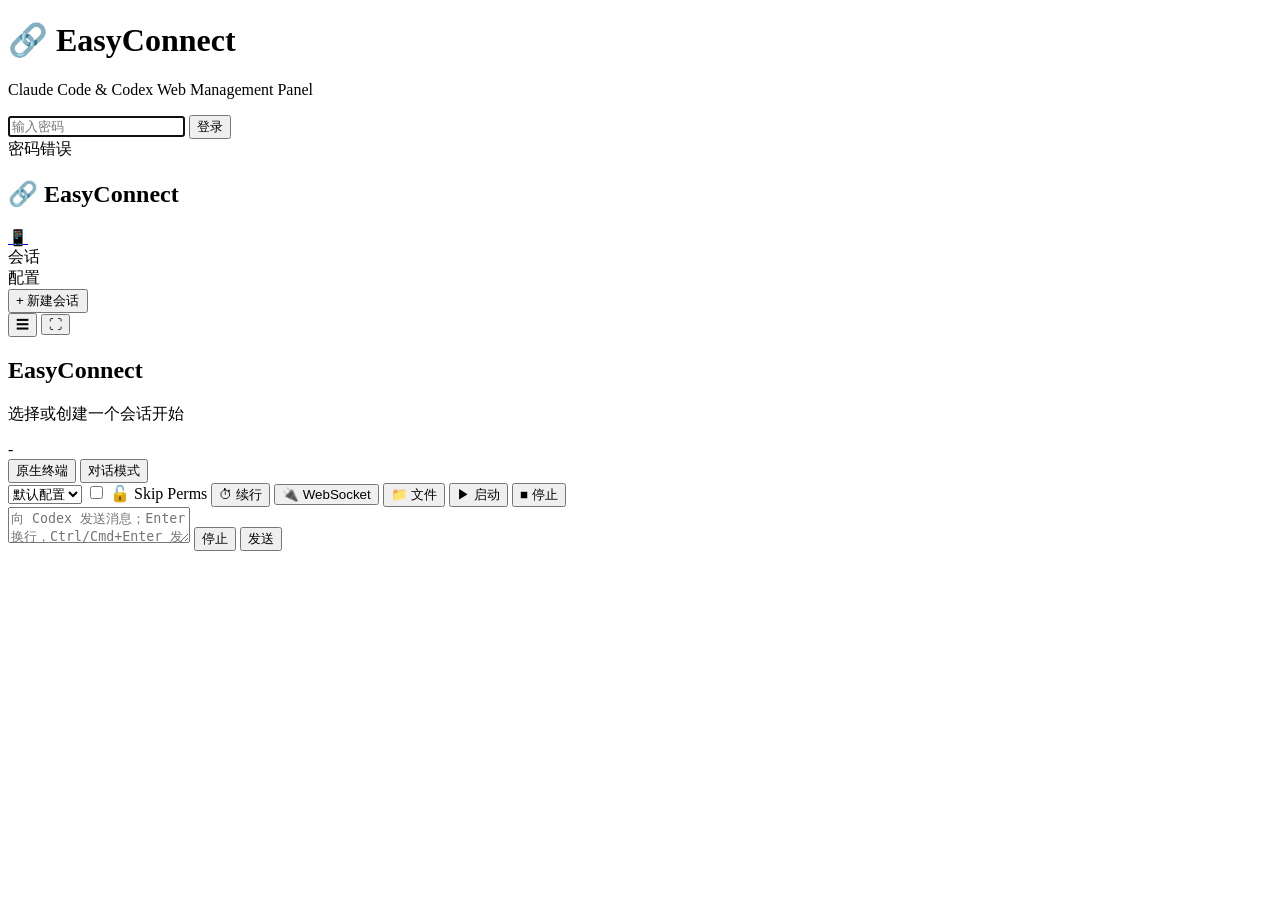
==== web/index.html @ 888e6786 "Add Codex auto-continue controls" ====
<!DOCTYPE html>
<html lang="zh-CN">
<head>
  <meta charset="UTF-8">
  <meta name="viewport" content="width=device-width, initial-scale=1.0">
  <title>EasyConnect</title>
  <link rel="stylesheet" href="/style.css?v=1778644800">
  <link rel="preload" href="/xterm.css?v=1778644800" as="style" onload="this.rel='stylesheet'">
  <noscript><link rel="stylesheet" href="/xterm.css?v=1778644800"></noscript>
</head>
<body>
  <!-- Login -->
  <div id="loginOverlay" class="login-overlay">
    <div class="login-box">
      <h1>🔗 EasyConnect</h1>
      <p class="subtitle">Claude Code &amp; Codex Web Management Panel</p>
      <input type="password" id="loginPassword" placeholder="输入密码" autofocus>
      <button id="loginBtn">登录</button>
      <div id="loginError" class="login-error">密码错误</div>
    </div>
  </div>

  <!-- Main App -->
  <div id="appLayout" class="app-layout hidden">
    <!-- Sidebar -->
    <aside class="sidebar" id="sidebar" aria-label="主导航">
      <div class="sidebar-header">
        <h2>🔗 EasyConnect</h2>
        <a href="/mobile" class="version-link" title="移动版">📱</a>
      </div>
      <div class="sidebar-tabs">
        <div class="sidebar-tab active" onclick="switchTab('sessions')" id="tabSessions">会话</div>
        <div class="sidebar-tab" onclick="switchTab('profiles')" id="tabProfiles">配置</div>
      </div>
      <div class="sidebar-content" id="sidebarContent"></div>
      <div class="sidebar-footer">
        <button class="btn btn-primary" id="sidebarActionBtn" onclick="onSidebarAction()">+ 新建会话</button>
      </div>
    </aside>

    <!-- Main -->
    <div class="main-content">
      <div class="view-controls" aria-label="页面视图控制">
        <button type="button" class="view-control-btn" id="sidebarToggle" onclick="toggleSidebar()" aria-controls="sidebar" aria-expanded="true" title="收起侧边栏">☰</button>
        <button type="button" class="view-control-btn" id="fullscreenToggle" onclick="toggleFullscreen()" aria-pressed="false" title="进入全屏">⛶</button>
      </div>
      <div id="emptyState" class="empty-state">
        <h2>EasyConnect</h2>
        <p>选择或创建一个会话开始</p>
      </div>
      <div id="sessionView" class="hidden" style="display:flex;flex-direction:column;height:100%;">
        <div class="topbar">
          <span class="session-title" id="sessionTitle">-</span>
          <div class="session-controls">
            <div class="session-mode-switch hidden" id="sessionModeSwitch">
              <button class="btn btn-sm btn-ghost active" id="terminalModeBtn" onclick="switchSessionMode('terminal')">原生终端</button>
              <button class="btn btn-sm btn-ghost" id="conversationModeBtn" onclick="switchSessionMode('conversation')">对话模式</button>
            </div>
            <select id="profileSelect" class="profile-select hidden" onchange="changeProfile()" title="切换配置（仅停止时）">
              <option value="">默认配置</option>
            </select>
            <label class="skip-perm-toggle" id="skipPermLabel" title="跳过权限确认（仅停止时可切换）">
              <input type="checkbox" id="skipPermCheck" onchange="toggleSkipPerm()">
              <span>🔓 Skip Perms</span>
            </label>
            <button class="btn btn-sm btn-ghost hidden" id="autoContinueBtn" onclick="showAutoContinueModal()" title="配置 Codex 自动续行">⏱ 续行</button>
            <button class="btn btn-sm btn-ghost" id="pollToggle" onclick="togglePolling()" title="切换连接模式">🔌 WebSocket</button>
            <button class="btn btn-sm btn-ghost" id="btnFiles" onclick="openFileBrowser()" title="在文件管理器中打开工作目录">📁 文件</button>
            <span id="sessionStatus" style="font-size:12px;color:var(--text-secondary)"></span>
            <button class="btn btn-sm btn-ghost" id="btnStart" onclick="startSession()">▶ 启动</button>
            <button class="btn btn-sm btn-ghost" id="btnStop" onclick="stopSession()">■ 停止</button>
          </div>
        </div>
        <div class="chat-area" id="terminalContainer"></div>
        <div class="conversation-panel hidden" id="conversationPanel">
          <div class="conversation-warning hidden" id="conversationWarning"></div>
          <div class="conversation-messages" id="conversationMessages"></div>
          <div class="conversation-composer">
            <textarea id="conversationInput" rows="2" placeholder="向 Codex 发送消息；Enter 换行，Ctrl/Cmd+Enter 发送"></textarea>
            <button class="btn btn-danger hidden" id="conversationStop" onclick="stopConversation()">停止</button>
            <button class="btn btn-primary conversation-send" id="conversationSend" onclick="sendConversationMessage()">发送</button>
          </div>
        </div>
      </div>
    </div>
  </div>

  <!-- Modal -->
  <div id="modalOverlay" class="modal-overlay hidden">
    <div class="modal" id="modalContent"></div>
  </div>

  <!-- Inline login: works immediately, no dependency on external scripts -->
  <script>
  (function(){
    var saved = localStorage.getItem('ec_token') || '';
    window.__ecLoggedIn = false;

    function doInlineLogin(pw, isAutoLogin) {
      var h = {'Authorization': 'Bearer ' + pw};
      localStorage.setItem('ec_token', pw);
      window.__ecLoggedIn = true;
      // Show app immediately, don't wait for API
      document.getElementById('loginOverlay').classList.add('hidden');
      document.getElementById('appLayout').classList.remove('hidden');
      if (typeof showApp === 'function') showApp();
      // Verify token in background
      fetch('/api/sessions', {headers: h}).then(function(r) {
        if (!r.ok) {
          // Token invalid, go back to login
          localStorage.removeItem('ec_token');
          window.__ecLoggedIn = false;
          document.getElementById('loginOverlay').classList.remove('hidden');
          document.getElementById('appLayout').classList.add('hidden');
          if (!isAutoLogin) {
            document.getElementById('loginError').style.display = 'block';
            var btn = document.getElementById('loginBtn'); btn.textContent = '登录'; btn.disabled = false;
          }
        }
      }).catch(function() {
        // Network error - keep showing app (offline tolerant)
      });
    }

    document.getElementById('loginBtn').addEventListener('click', function() {
      var btn = document.getElementById('loginBtn');
      var pw = document.getElementById('loginPassword').value;
      if (pw) { doInlineLogin(pw, false); }
    });
    document.getElementById('loginPassword').addEventListener('keydown', function(e) {
      if (e.key === 'Enter') {
        var pw = document.getElementById('loginPassword').value;
        if (pw) doInlineLogin(pw, false);
      }
    });

    // Auto-login if saved token exists
    if (saved) doInlineLogin(saved, true);

    // app.js will call showApp() if already logged in
  })();
  </script>
  <script src="/xterm.js?v=1778644800" async></script>
  <script src="/xterm-addon-fit.js?v=1778644800" async></script>
  <script src="/app.js?v=1778644800" async></script>
</body>
</html>
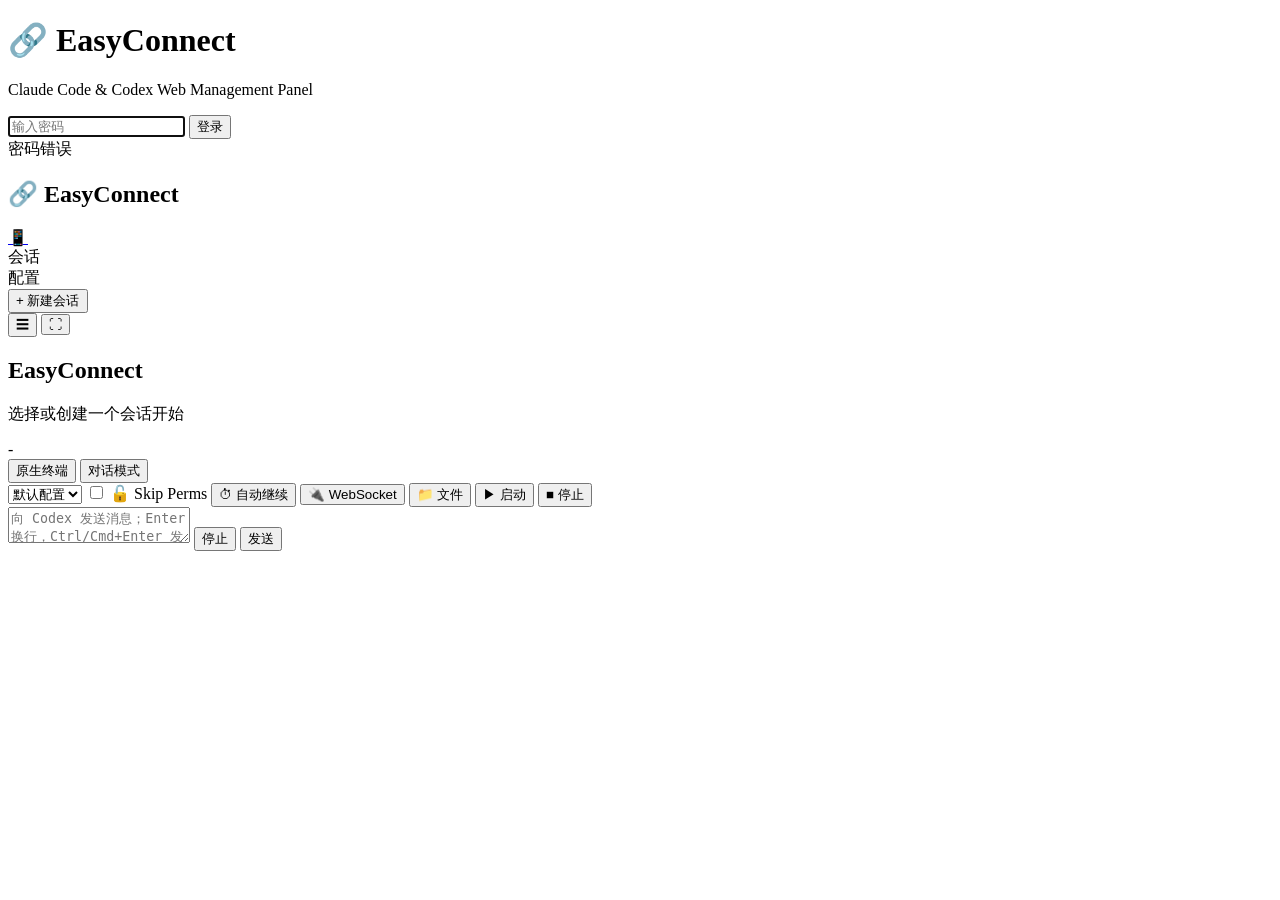
==== commit a0cdba3f: "Rename auto-continue UI" ====
--- a/web/index.html
+++ b/web/index.html
@@ -63,7 +63,7 @@
               <input type="checkbox" id="skipPermCheck" onchange="toggleSkipPerm()">
               <span>🔓 Skip Perms</span>
             </label>
-            <button class="btn btn-sm btn-ghost hidden" id="autoContinueBtn" onclick="showAutoContinueModal()" title="配置 Codex 自动续行">⏱ 续行</button>
+            <button class="btn btn-sm btn-ghost hidden" id="autoContinueBtn" onclick="showAutoContinueModal()" title="配置 Codex 自动继续">⏱ 自动继续</button>
             <button class="btn btn-sm btn-ghost" id="pollToggle" onclick="togglePolling()" title="切换连接模式">🔌 WebSocket</button>
             <button class="btn btn-sm btn-ghost" id="btnFiles" onclick="openFileBrowser()" title="在文件管理器中打开工作目录">📁 文件</button>
             <span id="sessionStatus" style="font-size:12px;color:var(--text-secondary)"></span>
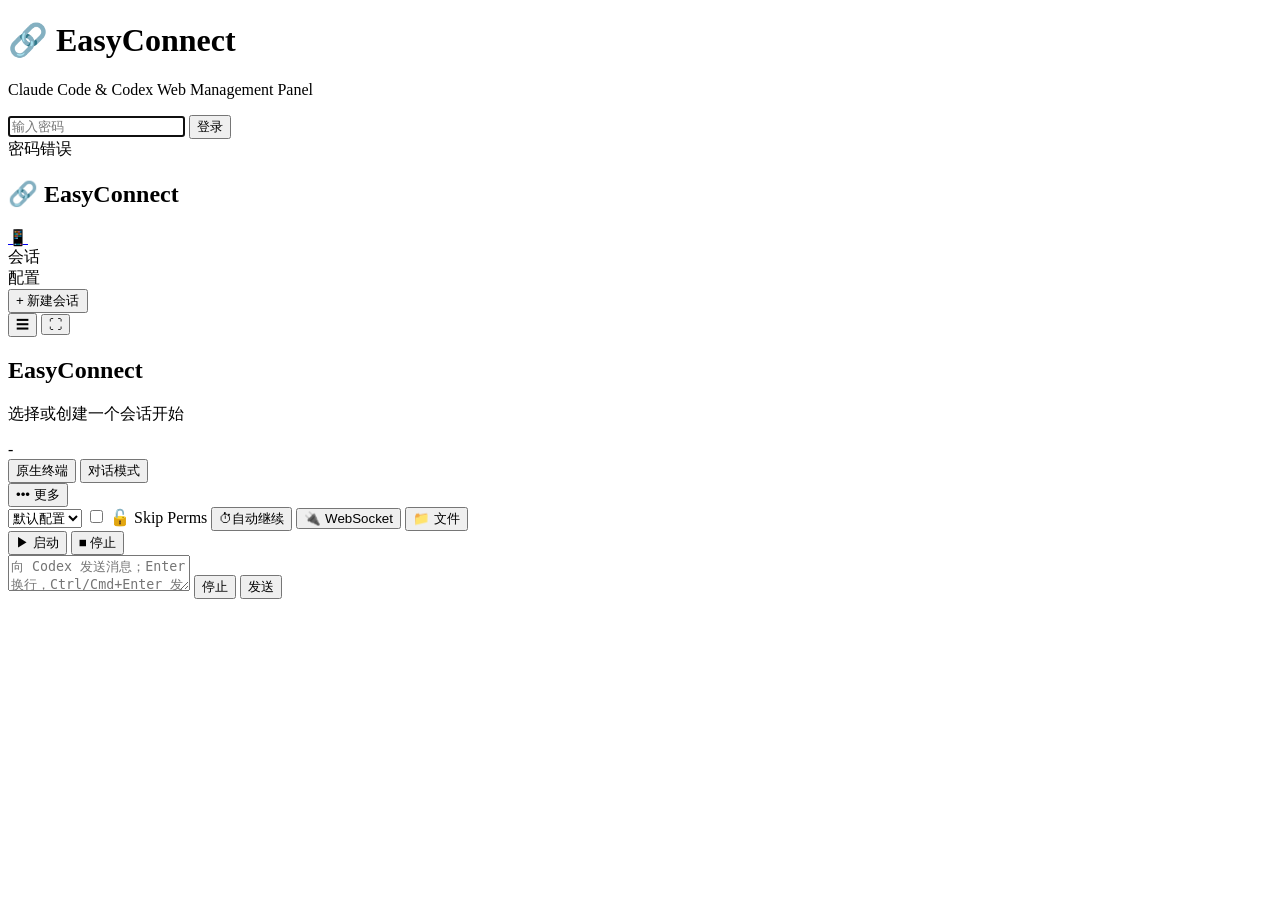
==== commit 49dc15f9: "Make session toolbar responsive" ====
--- a/web/index.html
+++ b/web/index.html
@@ -4,7 +4,7 @@
   <meta charset="UTF-8">
   <meta name="viewport" content="width=device-width, initial-scale=1.0">
   <title>EasyConnect</title>
-  <link rel="stylesheet" href="/style.css?v=1778644800">
+  <link rel="stylesheet" href="/style.css?v=1790645400">
   <link rel="preload" href="/xterm.css?v=1778644800" as="style" onload="this.rel='stylesheet'">
   <noscript><link rel="stylesheet" href="/xterm.css?v=1778644800"></noscript>
 </head>
@@ -56,16 +56,21 @@
               <button class="btn btn-sm btn-ghost active" id="terminalModeBtn" onclick="switchSessionMode('terminal')">原生终端</button>
               <button class="btn btn-sm btn-ghost" id="conversationModeBtn" onclick="switchSessionMode('conversation')">对话模式</button>
             </div>
-            <select id="profileSelect" class="profile-select hidden" onchange="changeProfile()" title="切换配置（仅停止时）">
-              <option value="">默认配置</option>
-            </select>
-            <label class="skip-perm-toggle" id="skipPermLabel" title="跳过权限确认（仅停止时可切换）">
-              <input type="checkbox" id="skipPermCheck" onchange="toggleSkipPerm()">
-              <span>🔓 Skip Perms</span>
-            </label>
-            <button class="btn btn-sm btn-ghost hidden" id="autoContinueBtn" onclick="showAutoContinueModal()" title="配置 Codex 自动继续">⏱ 自动继续</button>
-            <button class="btn btn-sm btn-ghost" id="pollToggle" onclick="togglePolling()" title="切换连接模式">🔌 WebSocket</button>
-            <button class="btn btn-sm btn-ghost" id="btnFiles" onclick="openFileBrowser()" title="在文件管理器中打开工作目录">📁 文件</button>
+            <div class="toolbar-more" id="toolbarMore">
+              <button type="button" class="btn btn-sm btn-ghost toolbar-more-toggle" id="toolbarMoreToggle" onclick="toggleToolbarMore(event)" aria-expanded="false" aria-haspopup="true" aria-controls="toolbarMoreMenu">••• 更多</button>
+              <div class="toolbar-more-menu" id="toolbarMoreMenu" aria-label="更多会话操作">
+                <select id="profileSelect" class="profile-select hidden" onchange="changeProfile()" title="切换配置（仅停止时）">
+                  <option value="">默认配置</option>
+                </select>
+                <label class="skip-perm-toggle" id="skipPermLabel" title="跳过权限确认（仅停止时可切换）">
+                  <input type="checkbox" id="skipPermCheck" onchange="toggleSkipPerm()">
+                  <span>🔓 Skip Perms</span>
+                </label>
+                <button class="btn btn-sm btn-ghost hidden" id="autoContinueBtn" onclick="showAutoContinueModal()" title="配置 Codex 自动继续"><span aria-hidden="true">⏱</span><span class="auto-continue-label">自动继续</span></button>
+                <button class="btn btn-sm btn-ghost" id="pollToggle" onclick="togglePolling()" title="切换连接模式">🔌 WebSocket</button>
+                <button class="btn btn-sm btn-ghost" id="btnFiles" onclick="openFileBrowser()" title="在文件管理器中打开工作目录">📁 文件</button>
+              </div>
+            </div>
             <span id="sessionStatus" style="font-size:12px;color:var(--text-secondary)"></span>
             <button class="btn btn-sm btn-ghost" id="btnStart" onclick="startSession()">▶ 启动</button>
             <button class="btn btn-sm btn-ghost" id="btnStop" onclick="stopSession()">■ 停止</button>
@@ -142,6 +147,6 @@
   </script>
   <script src="/xterm.js?v=1778644800" async></script>
   <script src="/xterm-addon-fit.js?v=1778644800" async></script>
-  <script src="/app.js?v=1778644800" async></script>
+  <script src="/app.js?v=1790645400" async></script>
 </body>
 </html>
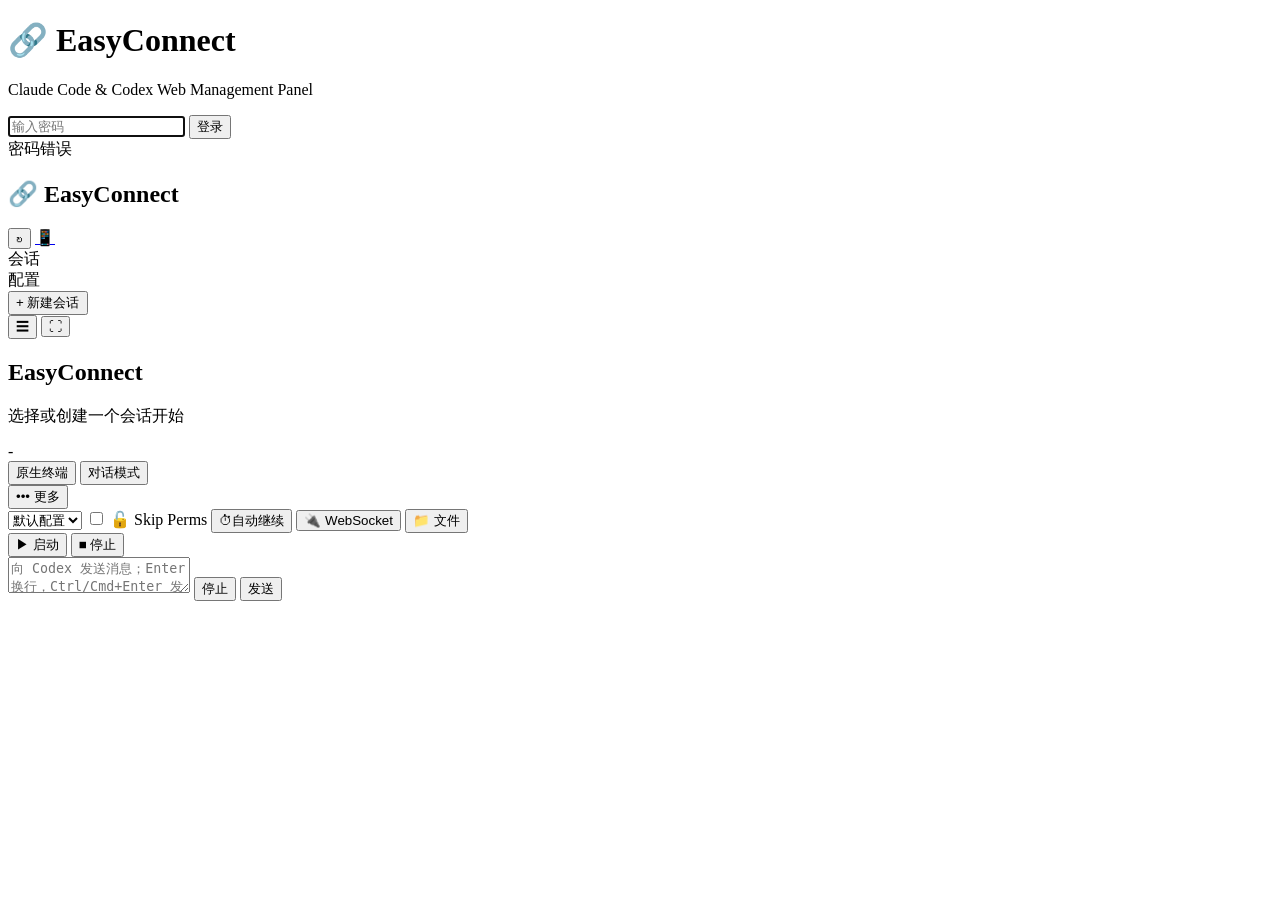
==== commit 7e812f70: "Add web-based release updates" ====
--- a/web/index.html
+++ b/web/index.html
@@ -4,7 +4,7 @@
   <meta charset="UTF-8">
   <meta name="viewport" content="width=device-width, initial-scale=1.0">
   <title>EasyConnect</title>
-  <link rel="stylesheet" href="/style.css?v=1790645400">
+  <link rel="stylesheet" href="/style.css?v=1790733600">
   <link rel="preload" href="/xterm.css?v=1778644800" as="style" onload="this.rel='stylesheet'">
   <noscript><link rel="stylesheet" href="/xterm.css?v=1778644800"></noscript>
 </head>
@@ -26,7 +26,10 @@
     <aside class="sidebar" id="sidebar" aria-label="主导航">
       <div class="sidebar-header">
         <h2>🔗 EasyConnect</h2>
-        <a href="/mobile" class="version-link" title="移动版">📱</a>
+        <div class="sidebar-header-actions">
+          <button type="button" class="version-link update-link" id="updateBtn" onclick="checkForUpdates()" title="检查更新">↻</button>
+          <a href="/mobile" class="version-link" title="移动版">📱</a>
+        </div>
       </div>
       <div class="sidebar-tabs">
         <div class="sidebar-tab active" onclick="switchTab('sessions')" id="tabSessions">会话</div>
@@ -66,7 +69,7 @@
                   <input type="checkbox" id="skipPermCheck" onchange="toggleSkipPerm()">
                   <span>🔓 Skip Perms</span>
                 </label>
-                <button class="btn btn-sm btn-ghost hidden" id="autoContinueBtn" onclick="showAutoContinueModal()" title="配置 Codex 自动继续"><span aria-hidden="true">⏱</span><span class="auto-continue-label">自动继续</span></button>
+                <button class="btn btn-sm btn-ghost hidden" id="autoContinueBtn" onclick="showAutoContinueModal()" title="配置自动继续"><span aria-hidden="true">⏱</span><span class="auto-continue-label">自动继续</span></button>
                 <button class="btn btn-sm btn-ghost" id="pollToggle" onclick="togglePolling()" title="切换连接模式">🔌 WebSocket</button>
                 <button class="btn btn-sm btn-ghost" id="btnFiles" onclick="openFileBrowser()" title="在文件管理器中打开工作目录">📁 文件</button>
               </div>
@@ -147,6 +150,6 @@
   </script>
   <script src="/xterm.js?v=1778644800" async></script>
   <script src="/xterm-addon-fit.js?v=1778644800" async></script>
-  <script src="/app.js?v=1790645400" async></script>
+  <script src="/app.js?v=1790733600" async></script>
 </body>
 </html>
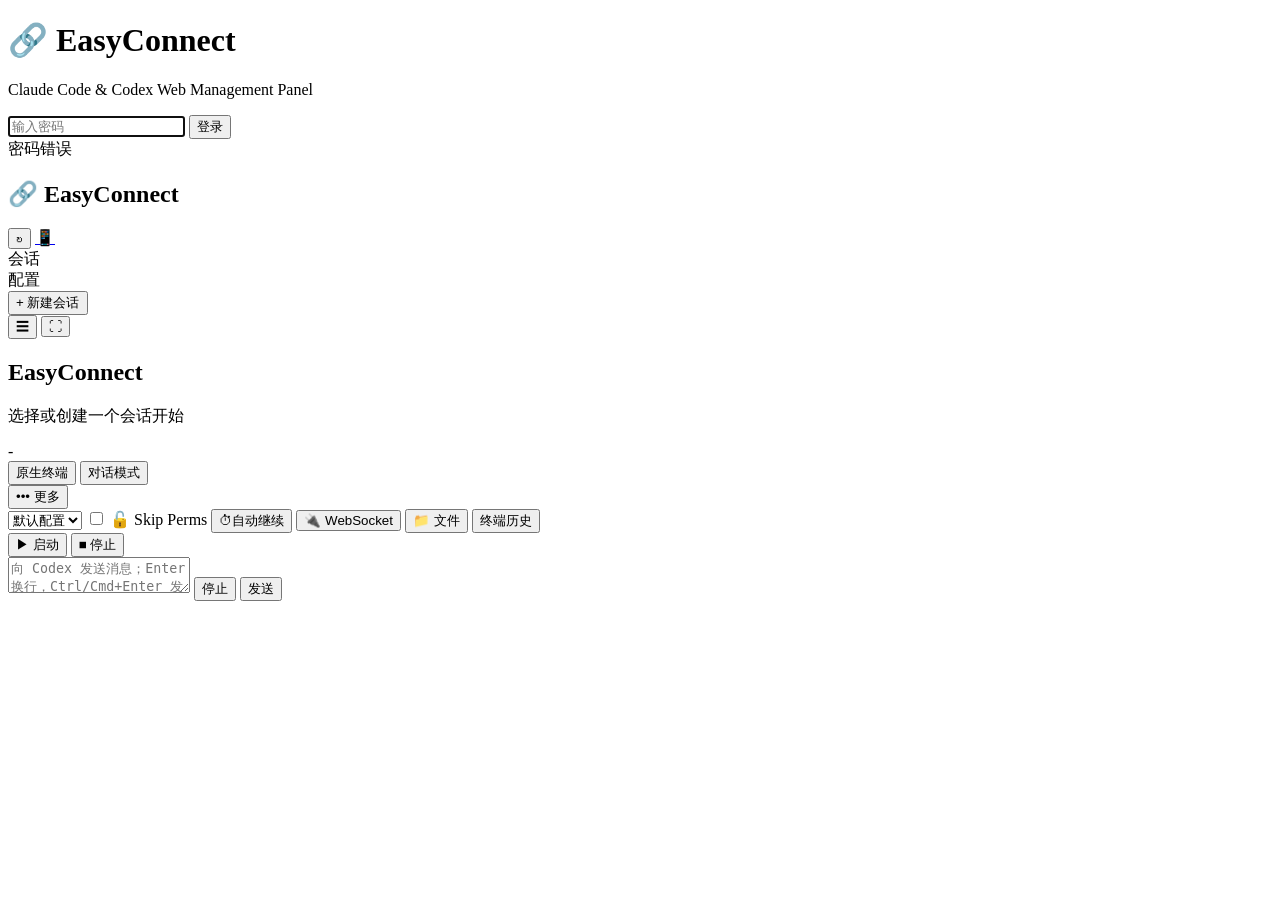
==== commit 8abc2053: "Bound terminal history loading and initial output snapshots" ====
--- a/web/index.html
+++ b/web/index.html
@@ -5,6 +5,7 @@
   <meta name="viewport" content="width=device-width, initial-scale=1.0">
   <title>EasyConnect</title>
   <link rel="stylesheet" href="/style.css?v=1790733600">
+  <link rel="stylesheet" href="/terminal-history.css">
   <link rel="preload" href="/xterm.css?v=1778644800" as="style" onload="this.rel='stylesheet'">
   <noscript><link rel="stylesheet" href="/xterm.css?v=1778644800"></noscript>
 </head>
@@ -72,6 +73,7 @@
                 <button class="btn btn-sm btn-ghost hidden" id="autoContinueBtn" onclick="showAutoContinueModal()" title="配置自动继续"><span aria-hidden="true">⏱</span><span class="auto-continue-label">自动继续</span></button>
                 <button class="btn btn-sm btn-ghost" id="pollToggle" onclick="togglePolling()" title="切换连接模式">🔌 WebSocket</button>
                 <button class="btn btn-sm btn-ghost" id="btnFiles" onclick="openFileBrowser()" title="在文件管理器中打开工作目录">📁 文件</button>
+                <button class="btn btn-sm btn-ghost" onclick="openTerminalHistory(api, currentSessionId)">终端历史</button>
               </div>
             </div>
             <span id="sessionStatus" style="font-size:12px;color:var(--text-secondary)"></span>
@@ -150,6 +152,9 @@
   </script>
   <script src="/xterm.js?v=1778644800" async></script>
   <script src="/xterm-addon-fit.js?v=1778644800" async></script>
+  <script src="/conversation-feed.js"></script>
+  <script src="/update-client.js"></script>
+  <script src="/terminal-history.js"></script>
   <script src="/app.js?v=1790733600" async></script>
 </body>
 </html>
